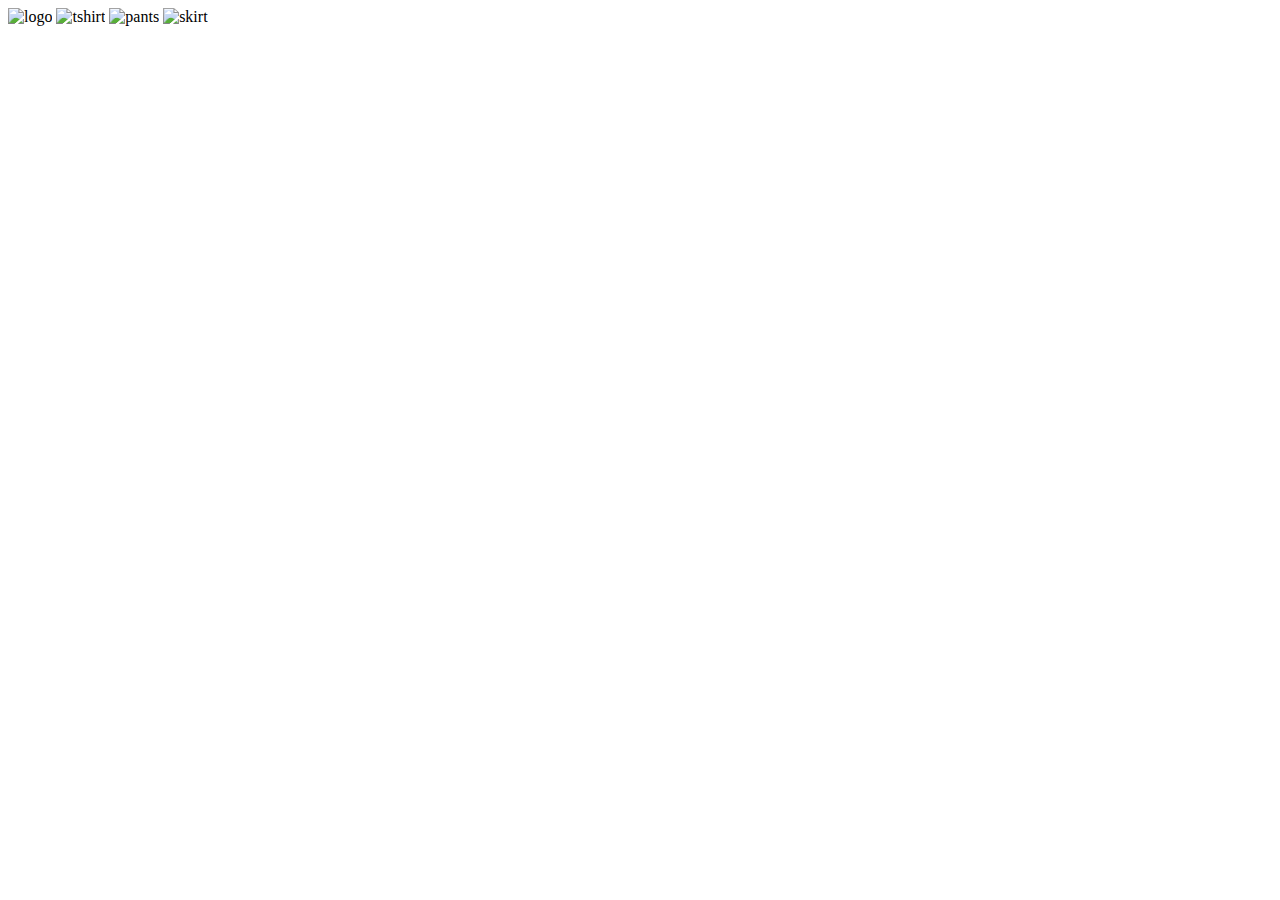
==== shop_web/guide/index.html @ 166ef04e "vscode 연동으로 파일 위치 이동" ====
<!DOCTYPE html>
<html lang="en">
<head>
  <meta charset="UTF-8">
  <meta http-equiv="X-UA-Compatible" content="IE=edge">
  <meta name="viewport" content="width=device-width, initial-scale=1.0">
  <title>Document</title>
</head>
<body>
  <!-- Logo -->
  <img src="img/logo.png" alt="logo" class="logo">
  <!-- Buttons -->
  <buttons class="btn"><img src="img/blue_t.png" alt="tshirt" class="imgBtn"></buttons>
  <buttons class="btn"><img src="img/blue_p.png" alt="pants" class="imgBtn"></buttons>
  <buttons class="btn"><img src="img/blue_s.png" alt="skirt" class="imgBtn"></buttons>
  <buttons class="btn"></buttons>
  <buttons class="btn"></buttons>
  <buttons class="btn"></buttons>
  <!-- Items -->
</body>
</html>
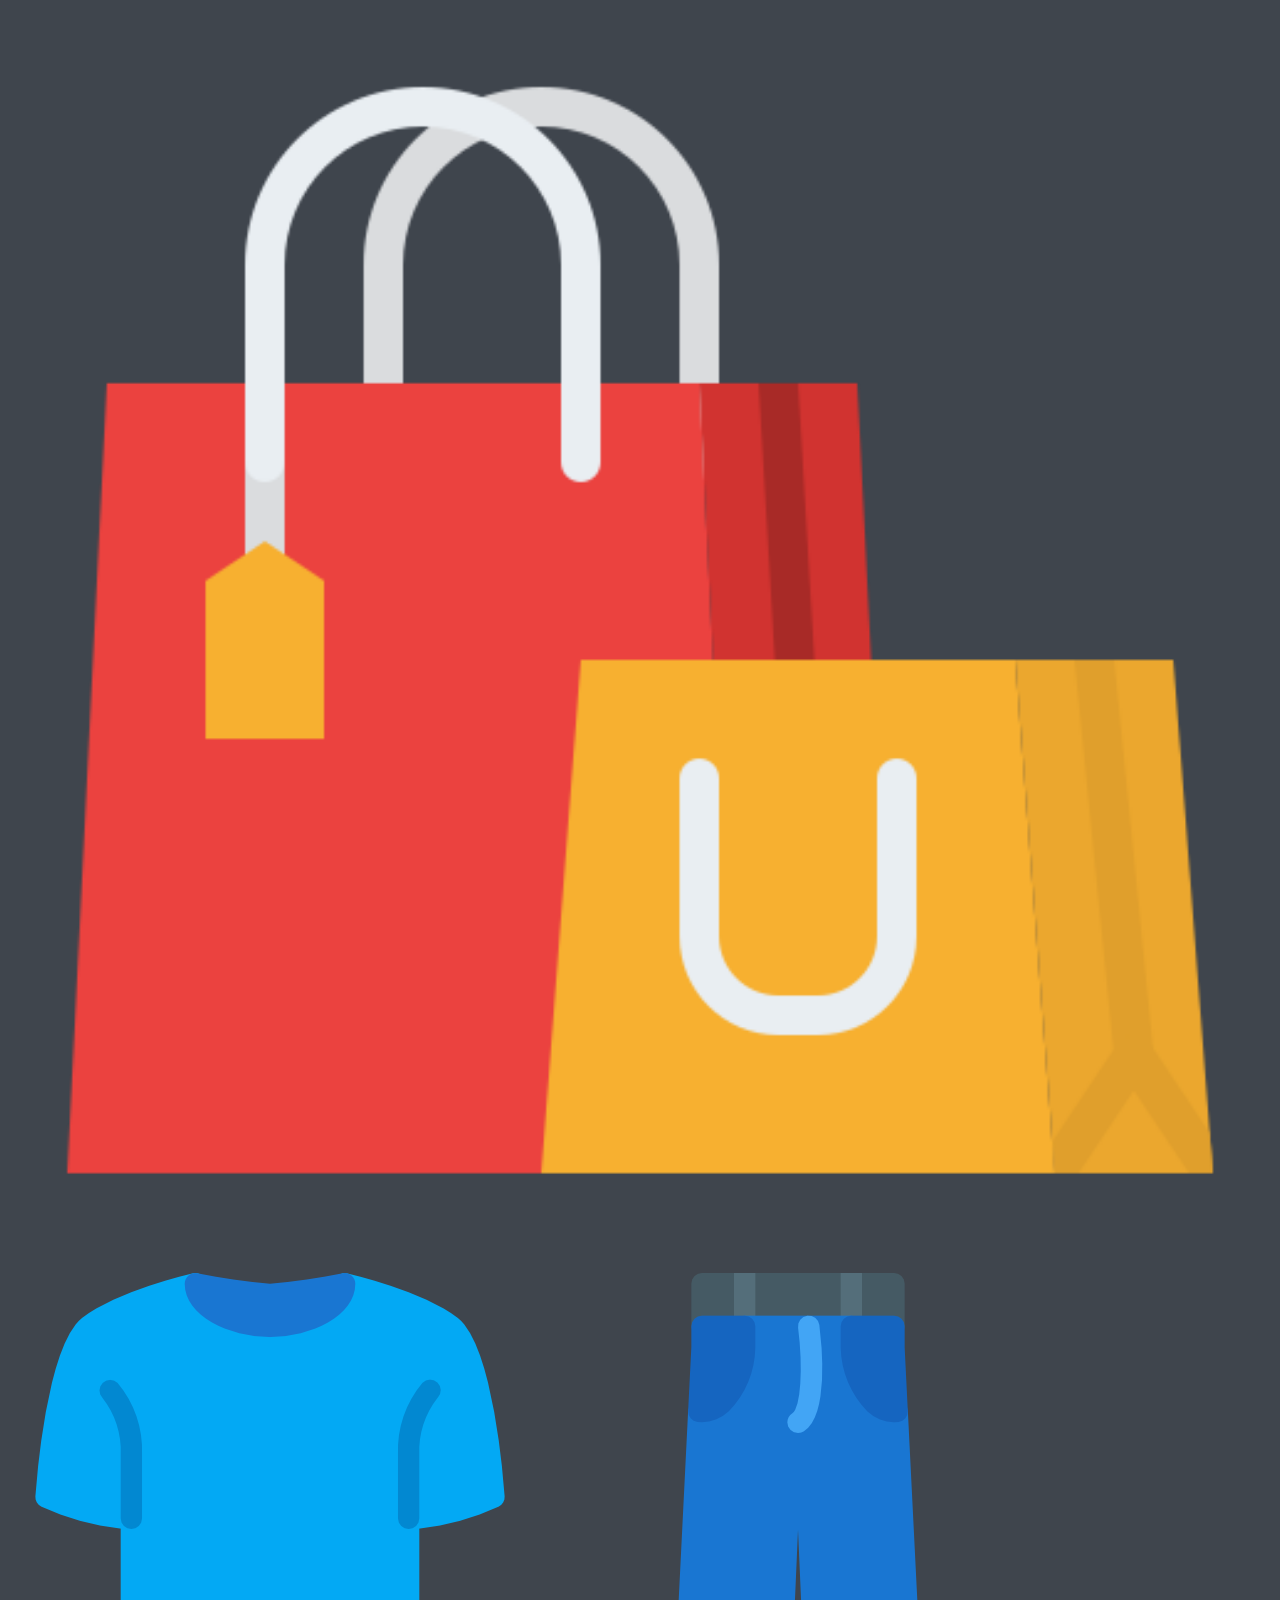
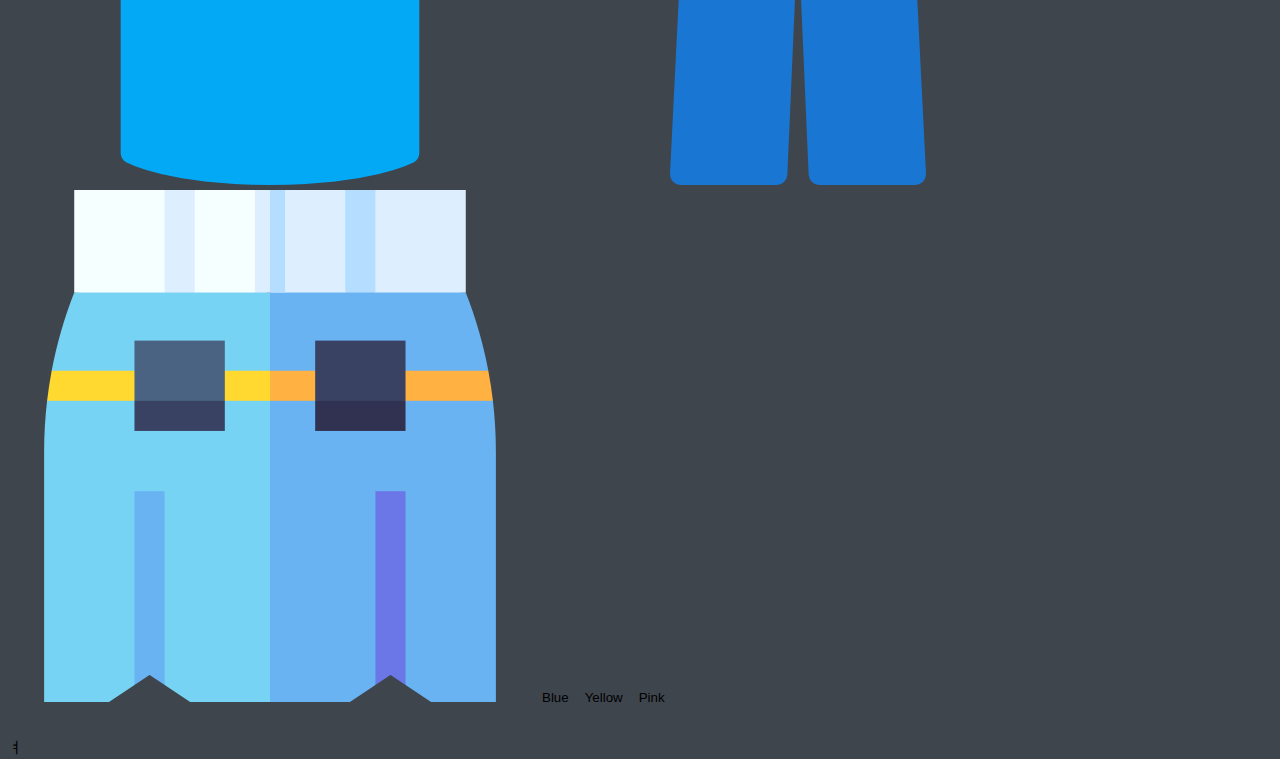
==== commit aab3eb11: "쇼핑몰 클론코딩" ====
--- a/shop_web/guide/index.html
+++ b/shop_web/guide/index.html
@@ -1,21 +1,27 @@
 <!DOCTYPE html>
 <html lang="en">
-<head>
-  <meta charset="UTF-8">
-  <meta http-equiv="X-UA-Compatible" content="IE=edge">
-  <meta name="viewport" content="width=device-width, initial-scale=1.0">
-  <title>Document</title>
-</head>
-<body>
-  <!-- Logo -->
-  <img src="img/logo.png" alt="logo" class="logo">
-  <!-- Buttons -->
-  <buttons class="btn"><img src="img/blue_t.png" alt="tshirt" class="imgBtn"></buttons>
-  <buttons class="btn"><img src="img/blue_p.png" alt="pants" class="imgBtn"></buttons>
-  <buttons class="btn"><img src="img/blue_s.png" alt="skirt" class="imgBtn"></buttons>
-  <buttons class="btn"></buttons>
-  <buttons class="btn"></buttons>
-  <buttons class="btn"></buttons>
-  <!-- Items -->
-</body>
-</html>+  <head>
+    <meta charset="UTF-8" />
+    <meta name="viewport" content="width=device-width, initial-scale=1.0" />
+    <title>Online Shopping</title>
+    <link rel="stylesheet" href="style.css" />
+    <script src="src/main.js" defer></script>
+  </head>
+  <body>
+    <!-- logo -->
+    <img src="img/logo.png" alt="Logo" class="logo">
+    <div class="buttons">
+      <!-- Buttons -->
+      <button class="btn"><img src="img/blue_t.png" alt="tshirt" class="imgBtn" data-key="category" data-value="tshirt"></button>
+      <button class="btn"><img src="img/blue_p.png" alt="pants" class="imgBtn" data-key="category" data-value="pants"></button>
+      <button class="btn"><img src="img/blue_s.png" alt="skirt" class="imgBtn" data-key="category" data-value="skirt"></button>
+      <button class="btn colorBtn blue "data-key="color" data-value="blue">Blue</button>
+      <button class="btn colorBtn yellow" data-key="color" data-value="yellow">Yellow</button>
+      <button class="btn colorBtn pink "data-key="color" data-value="pink">Pink</button>   
+    </div>
+    <!-- Items -->
+    <ul class="items">
+    </ul>
+  </body>
+</html>
+ㅕ--- a/shop_web/guide/style.css
+++ b/shop_web/guide/style.css
@@ -0,0 +1,37 @@
+:root {
+  /* color */
+  --color-black: #3f454d;
+  --color-white: #ffffff;
+  --color-blue: #3b88c3;
+  --color-yellow: #fbbe28;
+  --color-pink: #fd7f84;
+  --color-light-grey: #dfdfdf;
+}
+
+body {
+  height: 100vh;
+  background-color:var(--color-black);
+  display: flex;
+  flex-direction: column;
+  /* justify-content: center; */
+  /* align-items: center; */
+}
+
+.logo {
+  cursor: pointer;
+  transition: transform 300ms ease;
+}
+
+.logo:hover {
+  transform: scale(1.1);
+}
+
+.btn {
+  background-color: transparent;
+  border: none;
+  outline: none;
+  cursor: pointer;
+}
+.btn:hover {
+  transform: scale(1.1);
+}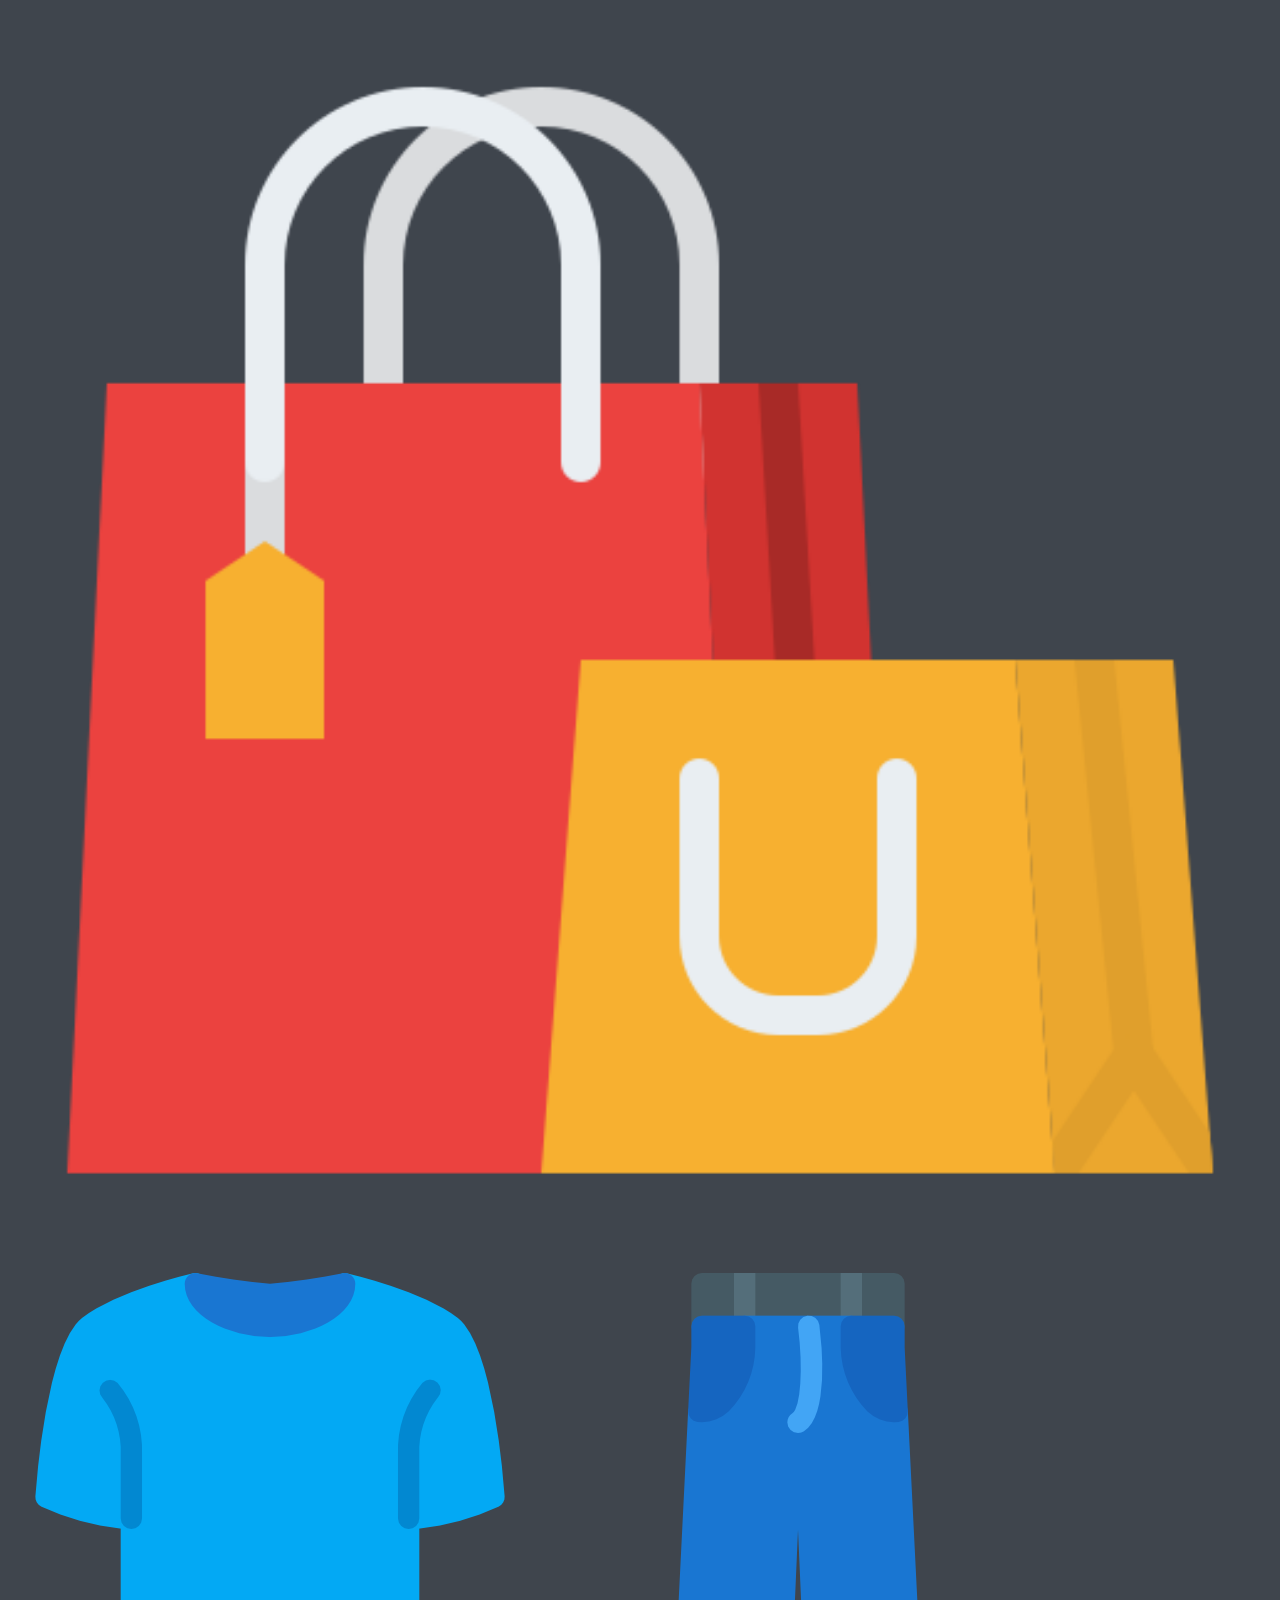
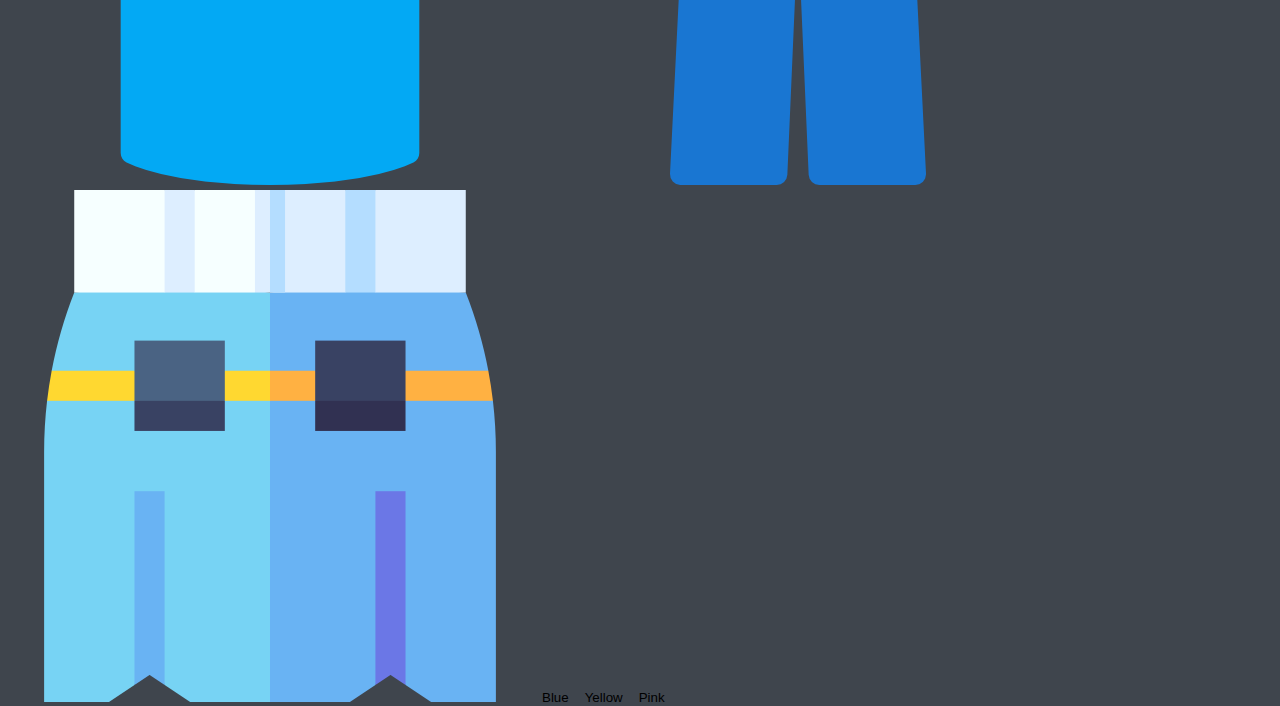
==== commit 0191dfb5: "바닐라 자바스크립트 챌린지" ====
--- a/shop_web/guide/index.html
+++ b/shop_web/guide/index.html
@@ -9,19 +9,47 @@
   </head>
   <body>
     <!-- logo -->
-    <img src="img/logo.png" alt="Logo" class="logo">
+    <img src="img/logo.png" alt="Logo" class="logo" />
     <div class="buttons">
       <!-- Buttons -->
-      <button class="btn"><img src="img/blue_t.png" alt="tshirt" class="imgBtn" data-key="category" data-value="tshirt"></button>
-      <button class="btn"><img src="img/blue_p.png" alt="pants" class="imgBtn" data-key="category" data-value="pants"></button>
-      <button class="btn"><img src="img/blue_s.png" alt="skirt" class="imgBtn" data-key="category" data-value="skirt"></button>
-      <button class="btn colorBtn blue "data-key="color" data-value="blue">Blue</button>
-      <button class="btn colorBtn yellow" data-key="color" data-value="yellow">Yellow</button>
-      <button class="btn colorBtn pink "data-key="color" data-value="pink">Pink</button>   
+      <button class="btn">
+        <img
+          src="img/blue_t.png"
+          alt="tshirt"
+          class="imgBtn"
+          data-key="category"
+          data-value="tshirt"
+        />
+      </button>
+      <button class="btn">
+        <img
+          src="img/blue_p.png"
+          alt="pants"
+          class="imgBtn"
+          data-key="category"
+          data-value="pants"
+        />
+      </button>
+      <button class="btn">
+        <img
+          src="img/blue_s.png"
+          alt="skirt"
+          class="imgBtn"
+          data-key="category"
+          data-value="skirt"
+        />
+      </button>
+      <button class="btn colorBtn blue" data-key="color" data-value="blue">
+        Blue
+      </button>
+      <button class="btn colorBtn yellow" data-key="color" data-value="yellow">
+        Yellow
+      </button>
+      <button class="btn colorBtn pink" data-key="color" data-value="pink">
+        Pink
+      </button>
     </div>
     <!-- Items -->
-    <ul class="items">
-    </ul>
+    <ul class="items"></ul>
   </body>
-</html>
-ㅕ+</html>